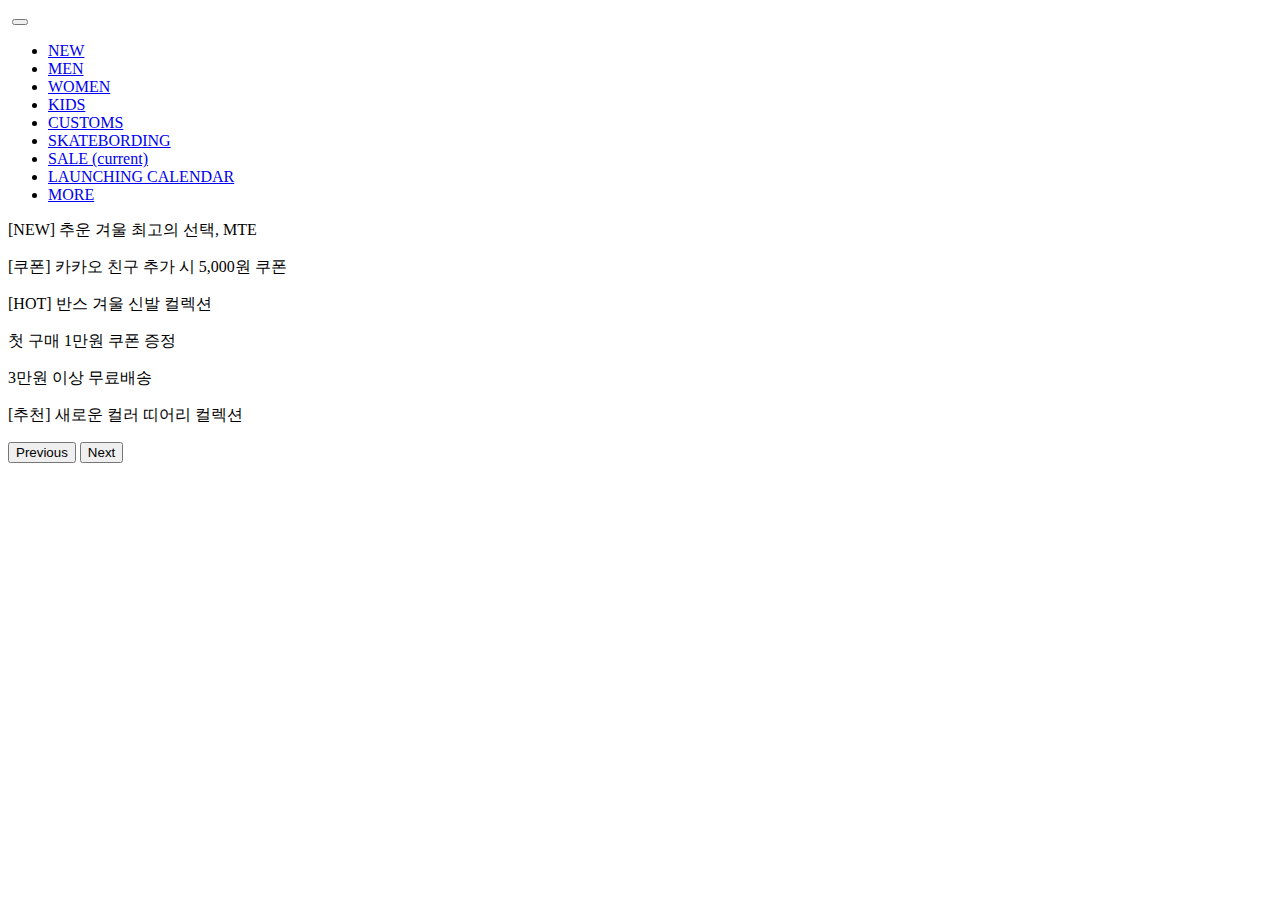
==== custom.html @ dd09a30f "Add files via upload" ====
<!doctype html>
<html lang="en">

<head>
    <meta charset="utf-8">
    <meta name="viewport" content="width=device-width, initial-scale=1, shrink-to-fit=no">
    <link rel="stylesheet" href="https://cdn.jsdelivr.net/npm/bootstrap@4.6.2/dist/css/bootstrap.min.css"
        integrity="sha384-xOolHFLEh07PJGoPkLv1IbcEPTNtaed2xpHsD9ESMhqIYd0nLMwNLD69Npy4HI+N" crossorigin="anonymous">
    <link rel="stylesheet" href="css/new-style.css">
    <link rel="website icon" type="png" href="imges/ml.png">
    <title>CUSTOM - VANS</title>
</head>

<body>
    <div class="conatiner-fluid">
        <div class="row">

            <div class="container">
                <div class="row">
                    <nav class="navbar navbar-expand-lg navbar-light bg-light">
                        <a class="navbar-brand" href="main.html"><img src="imges/l1.svg" alt="" class="logo"></a>
                        <button class="navbar-toggler" type="button" data-toggle="collapse"
                            data-target="#navbarSupportedContent" aria-controls="navbarSupportedContent"
                            aria-expanded="false" aria-label="Toggle navigation">
                            <span class="navbar-toggler-icon"></span>
                        </button>

                        <div class="collapse navbar-collapse nav" id="navbarSupportedContent">
                            <ul class="navbar-nav mr-auto">
                                <li class="nav-item">
                                    <a class="nav-link" href="new.html">NEW </a>
                                </li>
                                <li class="nav-item">
                                    <a class="nav-link" href="men.html">MEN </a>
                                </li>
                                <li class="nav-item">
                                    <a class="nav-link" href="women.html">WOMEN </a>
                                </li>
                                <li class="nav-item">
                                    <a class="nav-link" href="kids.html">KIDS </a>
                                </li>
                                <li class="nav-item">
                                    <a class="nav-link" href="custom.html">CUSTOMS </a>
                                </li>
                                <li class="nav-item">
                                    <a class="nav-link" href="https://www.vans.co.kr/SKATE">SKATEBORDING </a>
                                </li>
                                <li class="nav-item active">
                                    <a class="nav-link" href="https://www.vans.co.kr/category/sale">SALE <span
                                            class="sr-only">(current)</span></a>
                                </li>
                                <li class="nav-item">
                                    <a class="nav-link" href="https://www.vans.co.kr/launchingcalendar">LAUNCHING CALENDAR</a>
                                </li>
                                <li class="nav-item">
                                    <a class="nav-link" href="#">MORE</a>
                                </li>
                            </ul>
                        </div>
                    </nav>
                </div>
            </div>

            <div class="container-fluid top-slide">
                <div class="row">
                    <div id="carouselExampleFade01" class="carousel slide carousel" data-ride="carousel">
                        <div class="carousel-inner top-slide">
                            <div class="carousel-item active">
                                <p>[NEW] 추운 겨울 최고의 선택, MTE</p>
                            </div>
                            <div class="carousel-item">
                                <p>[쿠폰] 카카오 친구 추가 시 5,000원 쿠폰</p>
                            </div>
                            <div class="carousel-item">
                                <p>[HOT] 반스 겨울 신발 컬렉션</p>
                            </div>
                            <div class="carousel-item">
                                <p>첫 구매 1만원 쿠폰 증정</p>
                            </div>
                            <div class="carousel-item">
                                <p>3만원 이상 무료배송</p>
                            </div>
                            <div class="carousel-item">
                                <p>[추천] 새로운 컬러 띠어리 컬렉션</p>
                            </div>
                        </div>
                        <button class="carousel-control-prev" type="button" data-target="#carouselExampleFade01"
                            data-slide="prev">
                            <span class="carousel-control-prev-icon" aria-hidden="true"></span>
                            <span class="sr-only">Previous</span>
                        </button>
                        <button class="carousel-control-next" type="button" data-target="#carouselExampleFade01"
                            data-slide="next">
                            <span class="carousel-control-next-icon" aria-hidden="true"></span>
                            <span class="sr-only">Next</span>
                        </button>
                    </div>
                </div>
            </div>

            <div class="container-fluid">
                <div class="row">

                    <div class="col-6">
                        <img src="imges/custom-banner2.jpg" alt="">
                    </div>

                    <div class="col-6">
                        <img src="imges/custom-banner.jpg" alt="">
                    </div>

                </div>
            </div>
            
        </div>
    </div>




    <script src="https://cdn.jsdelivr.net/npm/jquery@3.5.1/dist/jquery.slim.min.js"
        integrity="sha384-DfXdz2htPH0lsSSs5nCTpuj/zy4C+OGpamoFVy38MVBnE+IbbVYUew+OrCXaRkfj"
        crossorigin="anonymous"></script>
    <script src="https://cdn.jsdelivr.net/npm/bootstrap@4.6.2/dist/js/bootstrap.bundle.min.js"
        integrity="sha384-Fy6S3B9q64WdZWQUiU+q4/2Lc9npb8tCaSX9FK7E8HnRr0Jz8D6OP9dO5Vg3Q9ct"
        crossorigin="anonymous"></script>


</body>

</html>
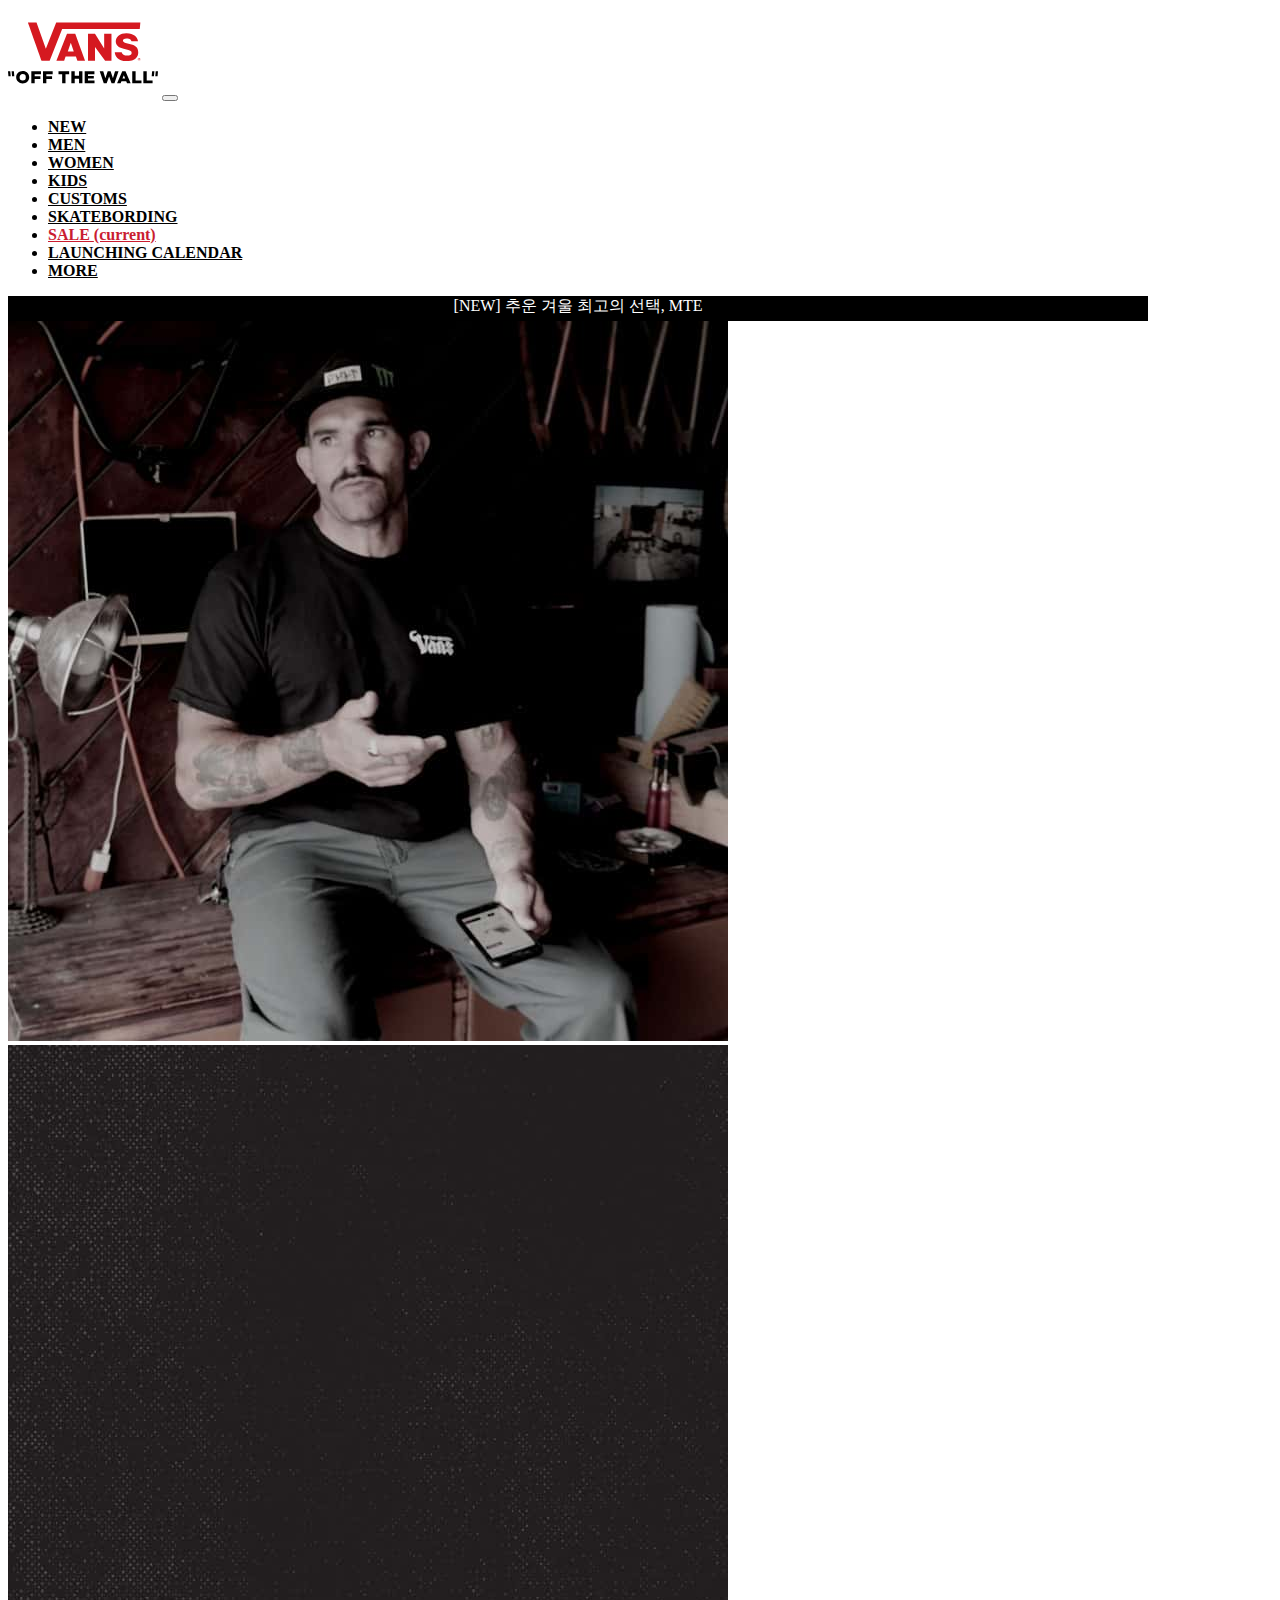
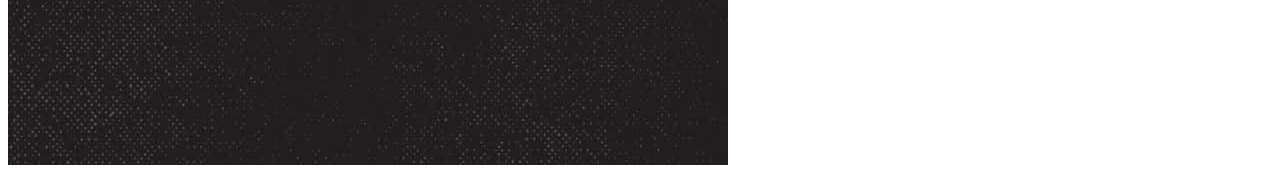
==== commit 157ff7db: "Add files via upload" ====
--- a/custom.html
+++ b/custom.html
@@ -18,7 +18,7 @@
             <div class="container">
                 <div class="row">
                     <nav class="navbar navbar-expand-lg navbar-light bg-light">
-                        <a class="navbar-brand" href="main.html"><img src="imges/l1.svg" alt="" class="logo"></a>
+                        <a class="navbar-brand" href="index.html"><img src="imges/l1.svg" alt="" class="logo"></a>
                         <button class="navbar-toggler" type="button" data-toggle="collapse"
                             data-target="#navbarSupportedContent" aria-controls="navbarSupportedContent"
                             aria-expanded="false" aria-label="Toggle navigation">
--- a/css/new-style.css
+++ b/css/new-style.css
@@ -0,0 +1,53 @@
+* {
+    font-family: url('https://cdn.rawgit.com/moonspam/NanumSquare/master/nanumsquare.css');
+    ;
+}
+
+.logo {
+    width: 150px;
+    height: 90px;
+}
+
+.navbar-light .navbar-nav .active>.nav-link,
+.navbar-light .navbar-nav .nav-link.active,
+.navbar-light .navbar-nav .nav-link.show,
+.navbar-light .navbar-nav .show>.nav-link {
+    padding-top: 50px;
+    font-weight: bolder;
+    color: #ca1d31;
+}
+
+.navbar-light .navbar-nav .nav-link {
+    padding-top: 50px;
+    color: black;
+    font-weight: bolder;
+}
+
+.navbar-light .navbar-nav .nav-link:hover {
+    color: #ca1d31;
+}
+
+.top-slide {
+    background-color: black;
+    color: white;
+    width: 1140px;
+    height: 25px;
+    text-align: center;
+}
+
+.hn {
+    margin-top: 25px;
+    margin-bottom: 25px;
+}
+
+.HOME {
+    color: #79aecf;
+}
+
+.new {
+    text-align: center;
+}
+
+.bg-light {
+    background-color: white !important;
+}